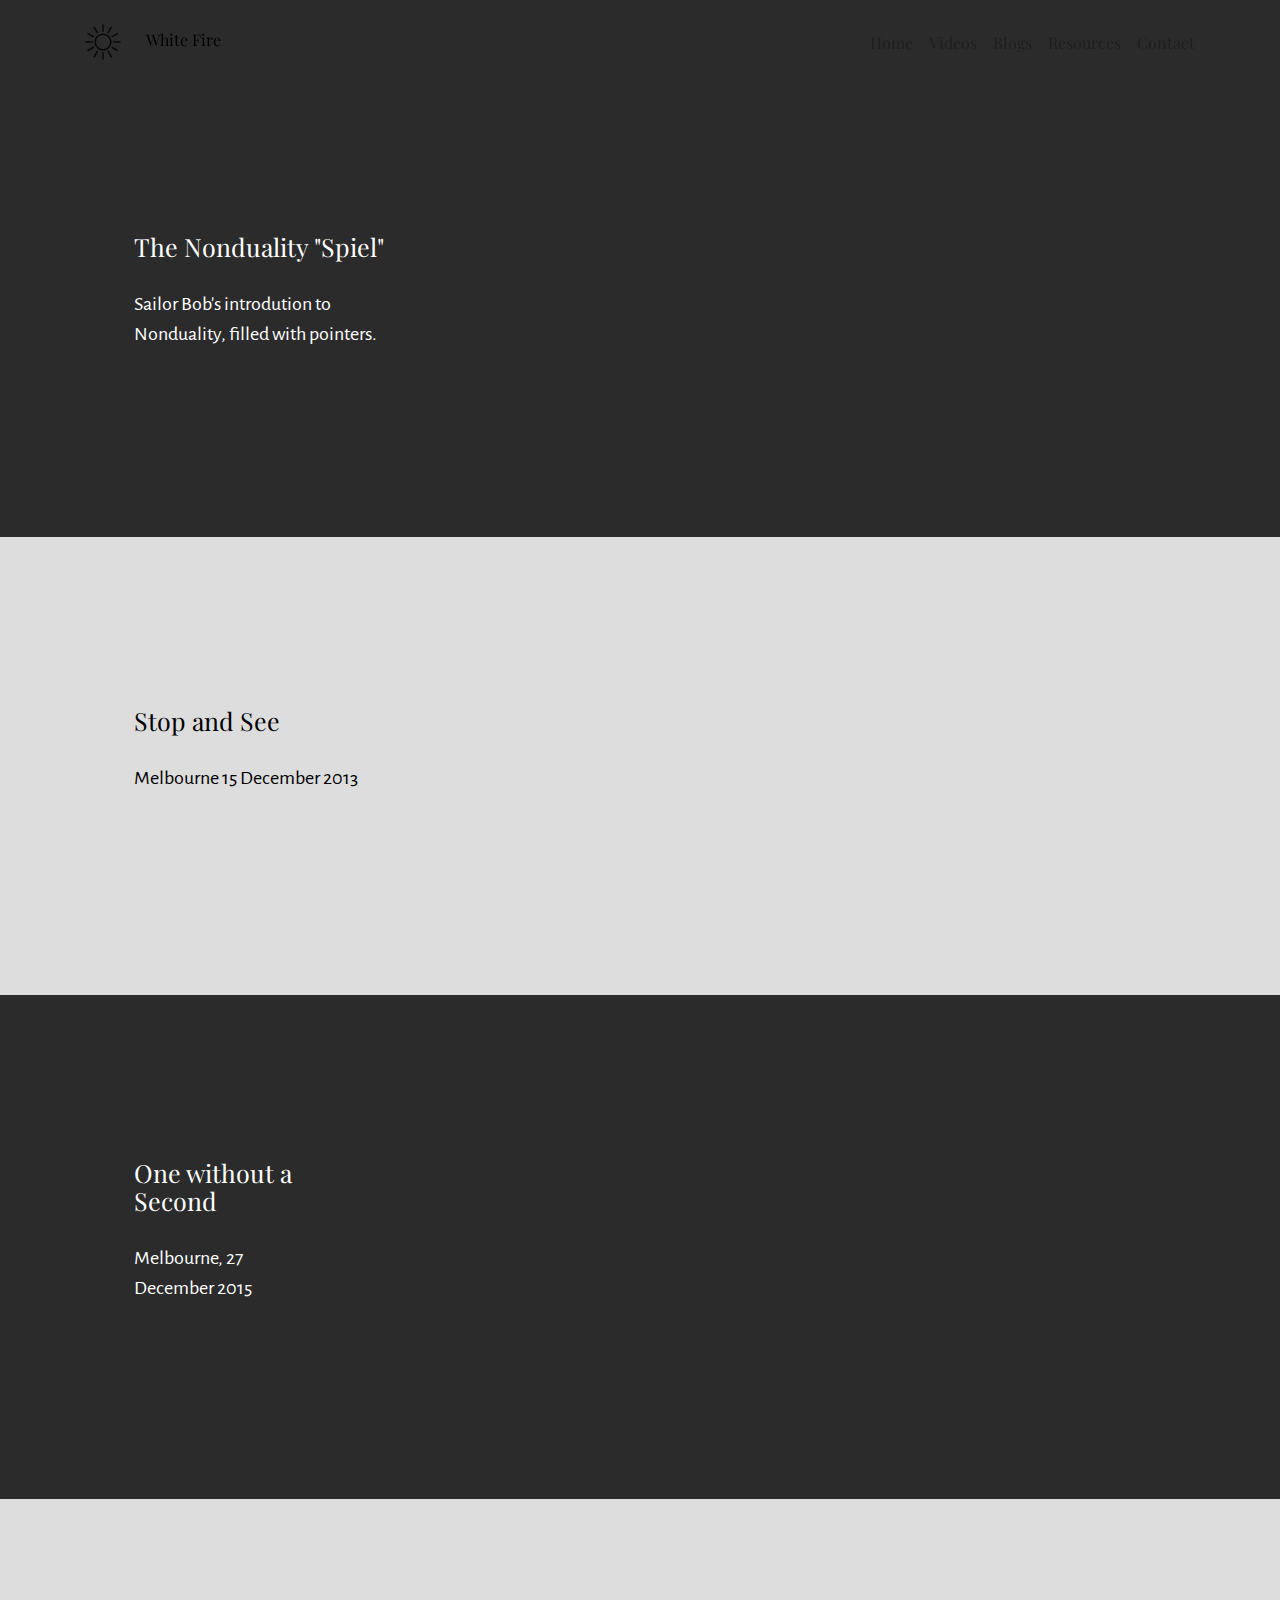
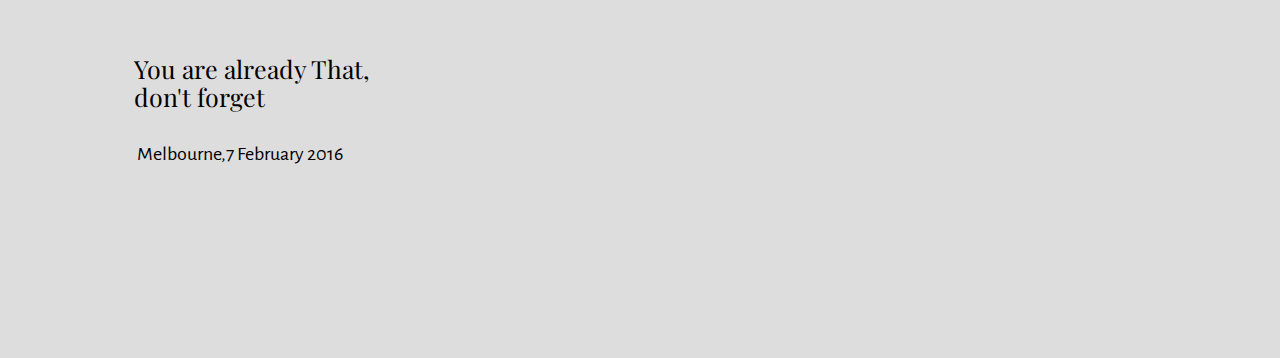
==== page1.html @ 3d40da2f "create github pages" ====
<!DOCTYPE html>
<html >
<head>
  <!-- Site made with Mobirise Website Builder v4.9.5, https://mobirise.com -->
  <meta charset="UTF-8">
  <meta http-equiv="X-UA-Compatible" content="IE=edge">
  <meta name="generator" content="Mobirise v4.9.5, mobirise.com">
  <meta name="viewport" content="width=device-width, initial-scale=1, minimum-scale=1">
  <link rel="shortcut icon" href="assets/images/mbr-favicon.png" type="image/x-icon">
  <meta name="description" content="">
  <title>videos</title>
  <link rel="stylesheet" href="https://fonts.googleapis.com/css?family=Playfair+Display:400,700&subset=latin,cyrillic">
  <link rel="stylesheet" href="https://fonts.googleapis.com/css?family=Alegreya+Sans:400,700&subset=latin,vietnamese,latin-ext">
  <link rel="stylesheet" href="assets/web/assets/mobirise-icons/mobirise-icons.css">
  <link rel="stylesheet" href="assets/tether/tether.min.css">
  <link rel="stylesheet" href="assets/bootstrap/css/bootstrap.min.css">
  <link rel="stylesheet" href="assets/puritym/css/style.css">
  <link rel="stylesheet" href="assets/mobirise/css/mbr-additional.css" type="text/css">
  
  
  
</head>
<body>
  <nav class="navbar navbar-light mbr-navbar navbar-transparent navbar-fixed-top" id="menu-g" data-rv-view="159">
    <div class="container">
        <button class="navbar-toggler pull-right hidden-md-up" type="button" data-toggle="collapse" data-target="#exCollapsingNavbar2">
            <div class="hamburger-icon"></div>
        </button>

        <div class="clearfix"></div>
        <div class="collapse navbar-toggleable-sm" id="exCollapsingNavbar2">
            <span class="navbar-logo"><a href="index.html#header1-0" class="mbri-sun2 mbr-iconfont mbr-iconfont-menu"></a></span>
            <span><a class="navbar-brand text-black" href="index.html">White Fire</a></span>

            

            <ul class="nav navbar-nav pull-xs-right"><li class="nav-item"><a class="nav-link" href="index.html#header1-0">Home</a></li> <li class="nav-item"><a class="nav-link" href="index.html">Videos</a></li> <li class="nav-item"><a class="nav-link" href="index.html">Blogs</a></li> <li class="nav-item"><a class="nav-link" href="index.html">Resources</a></li>  <li class="nav-item"><a class="nav-link" href="page5.html#msg-box3-16">Contact</a></li></ul>
        </div>
    </div>
</nav>

<section class="mbr-section mbr-section-nopadding mbr-after-navbar" id="msg-box5-1c" data-rv-view="153" style="background-color: rgb(43, 43, 43); padding-top: 3rem; padding-bottom: 1.5rem;">
    
    <div class="container">
        <div class="row">
            
            <div class="col-xs-12 col-lg-3 mbr-inner-padding text-xs-center mbr-table-cell-lg">
                <h3 class="mbr-section-title display-4">The Nonduality "Spiel"</h3>
                
                <div class="lead"><p>Sailor Bob's introdution to Nonduality, filled with pointers.</p></div>
                
            </div>
            <div class="col-xs-12 col-lg-9 mbr-table-cell-lg image-size" style="width: 50%;">
                <div class="mbr-figure"><iframe class="mbr-embedded-video" src="https://www.youtube.com/embed/YvRCF0nBWIw?rel=0&amp;amp;showinfo=0&amp;autoplay=0&amp;loop=0" width="1280" height="720" frameborder="0" allowfullscreen></iframe></div>
            </div>
        </div>
    </div>
</section>

<section class="mbr-section mbr-section-nopadding" id="msg-box5-1f" data-rv-view="156" style="background-color: rgb(221, 221, 221); padding-top: 1.5rem; padding-bottom: 1.5rem;">
    
    <div class="container">
        <div class="row">
            
            <div class="col-xs-12 col-lg-3 mbr-inner-padding text-xs-center mbr-table-cell-lg">
                <h3 class="mbr-section-title display-4">Stop and See</h3>
                
                <div class="lead"><p>Melbourne 15 December 2013</p></div>
                
            </div>
            <div class="col-xs-12 col-lg-9 mbr-table-cell-lg image-size" style="width: 50%;">
                <div class="mbr-figure"><iframe class="mbr-embedded-video" src="https://www.youtube.com/embed/fXOvMQO3sTE?rel=0&amp;amp;showinfo=0&amp;autoplay=0&amp;loop=0" width="1280" height="720" frameborder="0" allowfullscreen></iframe></div>
            </div>
        </div>
    </div>
</section>

<section class="mbr-section mbr-section-nopadding" id="msg-box5-12" data-rv-view="161" style="background-color: rgb(43, 43, 43); padding-top: 1.5rem; padding-bottom: 1.5rem;">
    
    <div class="container">
        <div class="row">
            
            <div class="col-xs-12 col-lg-3 mbr-inner-padding text-xs-center mbr-table-cell-lg">
                <h3 class="mbr-section-title display-4">One without a Second</h3>
                
                <div class="lead"><p>Melbourne, 27 December 2015</p></div>
                
            </div>
            <div class="col-xs-12 col-lg-9 mbr-table-cell-lg image-size" style="width: 70%;">
                <div class="mbr-figure"><iframe class="mbr-embedded-video" src="https://www.youtube.com/embed/vSa4HwKeUvI?rel=0&amp;amp;showinfo=0&amp;autoplay=0&amp;loop=0" width="1280" height="720" frameborder="0" allowfullscreen></iframe></div>
            </div>
        </div>
    </div>
</section>

<section class="mbr-section mbr-section-nopadding" id="msg-box5-1g" data-rv-view="164" style="background-color: rgb(221, 221, 221); padding-top: 1.5rem; padding-bottom: 1.5rem;">
    
    <div class="container">
        <div class="row">
            
            <div class="col-xs-12 col-lg-3 mbr-inner-padding text-xs-center mbr-table-cell-lg">
                <h3 class="mbr-section-title display-4">You are already That, don't forget</h3>
                
                <div class="lead"><p>&nbsp;Melbourne,7 February 2016</p></div>
                
            </div>
            <div class="col-xs-12 col-lg-9 mbr-table-cell-lg image-size" style="width: 50%;">
                <div class="mbr-figure"><iframe class="mbr-embedded-video" src="https://www.youtube.com/embed/gxt9Nn8Y5AM?rel=0&amp;amp;showinfo=0&amp;autoplay=0&amp;loop=0" width="1280" height="720" frameborder="0" allowfullscreen></iframe></div>
            </div>
        </div>
    </div>
</section>


  <script src="assets/web/assets/jquery/jquery.min.js"></script>
  <script src="assets/tether/tether.min.js"></script>
  <script src="assets/bootstrap/js/bootstrap.min.js"></script>
  <script src="assets/smooth-scroll/smooth-scroll.js"></script>
  <script src="assets/puritym/js/script.js"></script>
  
  
</body>
</html>
---- assets/web/assets/mobirise-icons/mobirise-icons.css ----
@font-face {
  font-family: 'MobiriseIcons';
  src:  url('mobirise-icons.eot?spat4u');
  src:  url('mobirise-icons.eot?spat4u#iefix') format('embedded-opentype'),
    url('mobirise-icons.ttf?spat4u') format('truetype'),
    url('mobirise-icons.woff?spat4u') format('woff'),
    url('mobirise-icons.svg?spat4u#MobiriseIcons') format('svg');
  font-weight: normal;
  font-style: normal;
}

[class^="mbri-"], [class*=" mbri-"] {
  /* use !important to prevent issues with browser extensions that change fonts */
  font-family: MobiriseIcons !important;
  speak: none;
  font-style: normal;
  font-weight: normal;
  font-variant: normal;
  text-transform: none;
  line-height: 1;

  /* Better Font Rendering =========== */
  -webkit-font-smoothing: antialiased;
  -moz-osx-font-smoothing: grayscale;
}

.mbri-add-submenu:before {
  content: "\e900";
}
.mbri-alert:before {
  content: "\e901";
}
.mbri-align-center:before {
  content: "\e902";
}
.mbri-align-justify:before {
  content: "\e903";
}
.mbri-align-left:before {
  content: "\e904";
}
.mbri-align-right:before {
  content: "\e905";
}
.mbri-android:before {
  content: "\e906";
}
.mbri-apple:before {
  content: "\e907";
}
.mbri-arrow-down:before {
  content: "\e908";
}
.mbri-arrow-next:before {
  content: "\e909";
}
.mbri-arrow-prev:before {
  content: "\e90a";
}
.mbri-arrow-up:before {
  content: "\e90b";
}
.mbri-bold:before {
  content: "\e90c";
}
.mbri-bookmark:before {
  content: "\e90d";
}
.mbri-bootstrap:before {
  content: "\e90e";
}
.mbri-briefcase:before {
  content: "\e90f";
}
.mbri-browse:before {
  content: "\e910";
}
.mbri-bulleted-list:before {
  content: "\e911";
}
.mbri-calendar:before {
  content: "\e912";
}
.mbri-camera:before {
  content: "\e913";
}
.mbri-cart-add:before {
  content: "\e914";
}
.mbri-cart-full:before {
  content: "\e915";
}
.mbri-cash:before {
  content: "\e916";
}
.mbri-change-style:before {
  content: "\e917";
}
.mbri-chat:before {
  content: "\e918";
}
.mbri-clock:before {
  content: "\e919";
}
.mbri-close:before {
  content: "\e91a";
}
.mbri-cloud:before {
  content: "\e91b";
}
.mbri-code:before {
  content: "\e91c";
}
.mbri-contact-form:before {
  content: "\e91d";
}
.mbri-credit-card:before {
  content: "\e91e";
}
.mbri-cursor-click:before {
  content: "\e91f";
}
.mbri-cust-feedback:before {
  content: "\e920";
}
.mbri-database:before {
  content: "\e921";
}
.mbri-delivery:before {
  content: "\e922";
}
.mbri-desktop:before {
  content: "\e923";
}
.mbri-devices:before {
  content: "\e924";
}
.mbri-down:before {
  content: "\e925";
}
.mbri-download:before {
  content: "\e989";
}
.mbri-drag-n-drop:before {
  content: "\e927";
}
.mbri-drag-n-drop2:before {
  content: "\e928";
}
.mbri-edit:before {
  content: "\e929";
}
.mbri-edit2:before {
  content: "\e92a";
}
.mbri-error:before {
  content: "\e92b";
}
.mbri-extension:before {
  content: "\e92c";
}
.mbri-features:before {
  content: "\e92d";
}
.mbri-file:before {
  content: "\e92e";
}
.mbri-flag:before {
  content: "\e92f";
}
.mbri-folder:before {
  content: "\e930";
}
.mbri-gift:before {
  content: "\e931";
}
.mbri-github:before {
  content: "\e932";
}
.mbri-globe:before {
  content: "\e933";
}
.mbri-globe-2:before {
  content: "\e934";
}
.mbri-growing-chart:before {
  content: "\e935";
}
.mbri-hearth:before {
  content: "\e936";
}
.mbri-help:before {
  content: "\e937";
}
.mbri-home:before {
  content: "\e938";
}
.mbri-hot-cup:before {
  content: "\e939";
}
.mbri-idea:before {
  content: "\e93a";
}
.mbri-image-gallery:before {
  content: "\e93b";
}
.mbri-image-slider:before {
  content: "\e93c";
}
.mbri-info:before {
  content: "\e93d";
}
.mbri-italic:before {
  content: "\e93e";
}
.mbri-key:before {
  content: "\e93f";
}
.mbri-laptop:before {
  content: "\e940";
}
.mbri-layers:before {
  content: "\e941";
}
.mbri-left-right:before {
  content: "\e942";
}
.mbri-left:before {
  content: "\e943";
}
.mbri-letter:before {
  content: "\e944";
}
.mbri-like:before {
  content: "\e945";
}
.mbri-link:before {
  content: "\e946";
}
.mbri-lock:before {
  content: "\e947";
}
.mbri-login:before {
  content: "\e948";
}
.mbri-logout:before {
  content: "\e949";
}
.mbri-magic-stick:before {
  content: "\e94a";
}
.mbri-map-pin:before {
  content: "\e94b";
}
.mbri-menu:before {
  content: "\e94c";
}
.mbri-mobile:before {
  content: "\e94d";
}
.mbri-mobile2:before {
  content: "\e94e";
}
.mbri-mobirise:before {
  content: "\e94f";
}
.mbri-more-horizontal:before {
  content: "\e950";
}
.mbri-more-vertical:before {
  content: "\e951";
}
.mbri-music:before {
  content: "\e952";
}
.mbri-new-file:before {
  content: "\e953";
}
.mbri-numbered-list:before {
  content: "\e954";
}
.mbri-opened-folder:before {
  content: "\e955";
}
.mbri-pages:before {
  content: "\e956";
}
.mbri-paper-plane:before {
  content: "\e957";
}
.mbri-paperclip:before {
  content: "\e958";
}
.mbri-photo:before {
  content: "\e959";
}
.mbri-photos:before {
  content: "\e95a";
}
.mbri-pin:before {
  content: "\e95b";
}
.mbri-play:before {
  content: "\e95c";
}
.mbri-plus:before {
  content: "\e95d";
}
.mbri-preview:before {
  content: "\e95e";
}
.mbri-print:before {
  content: "\e95f";
}
.mbri-protect:before {
  content: "\e960";
}
.mbri-question:before {
  content: "\e961";
}
.mbri-quote-left:before {
  content: "\e962";
}
.mbri-quote-right:before {
  content: "\e963";
}
.mbri-refresh:before {
  content: "\e964";
}
.mbri-responsive:before {
  content: "\e965";
}
.mbri-right:before {
  content: "\e966";
}
.mbri-rocket:before {
  content: "\e967";
}
.mbri-sad-face:before {
  content: "\e968";
}
.mbri-sale:before {
  content: "\e969";
}
.mbri-save:before {
  content: "\e96a";
}
.mbri-search:before {
  content: "\e96b";
}
.mbri-setting:before {
  content: "\e96c";
}
.mbri-setting2:before {
  content: "\e96d";
}
.mbri-setting3:before {
  content: "\e96e";
}
.mbri-share:before {
  content: "\e96f";
}
.mbri-shopping-bag:before {
  content: "\e970";
}
.mbri-shopping-basket:before {
  content: "\e971";
}
.mbri-shopping-cart:before {
  content: "\e972";
}
.mbri-sites:before {
  content: "\e973";
}
.mbri-smile-face:before {
  content: "\e974";
}
.mbri-speed:before {
  content: "\e975";
}
.mbri-star:before {
  content: "\e976";
}
.mbri-success:before {
  content: "\e977";
}
.mbri-sun:before {
  content: "\e978";
}
.mbri-sun2:before {
  content: "\e979";
}
.mbri-tablet:before {
  content: "\e97a";
}
.mbri-tablet-vertical:before {
  content: "\e97b";
}
.mbri-target:before {
  content: "\e97c";
}
.mbri-timer:before {
  content: "\e97d";
}
.mbri-to-ftp:before {
  content: "\e97e";
}
.mbri-to-local-drive:before {
  content: "\e97f";
}
.mbri-touch-swipe:before {
  content: "\e980";
}
.mbri-touch:before {
  content: "\e981";
}
.mbri-trash:before {
  content: "\e982";
}
.mbri-underline:before {
  content: "\e983";
}
.mbri-unlink:before {
  content: "\e984";
}
.mbri-unlock:before {
  content: "\e985";
}
.mbri-up-down:before {
  content: "\e986";
}
.mbri-up:before {
  content: "\e987";
}
.mbri-update:before {
  content: "\e988";
}
.mbri-upload:before {
 content: "\e926"; 
}
.mbri-user:before {
  content: "\e98a";
}
.mbri-user2:before {
  content: "\e98b";
}
.mbri-users:before {
  content: "\e98c";
}
.mbri-video:before {
  content: "\e98d";
}
.mbri-video-play:before {
  content: "\e98e";
}
.mbri-watch:before {
  content: "\e98f";
}
.mbri-website-theme:before {
  content: "\e990";
}
.mbri-wifi:before {
  content: "\e991";
}
.mbri-windows:before {
  content: "\e992";
}
.mbri-zoom-out:before {
  content: "\e993";
}
.mbri-redo:before {
  content: "\e994";
}
.mbri-undo:before {
  content: "\e995";
}
---- assets/puritym/css/style.css ----
.engine {
	position: absolute;
	text-indent: -2400px;
	text-align: center;
	padding: 0;
	top: 0;
	left: -2400px;
}/**
 * BOOTSTRAP CUSTOM
 */
.container {
  position: relative; }

.btn {
  margin-bottom: 0.5rem; }
  .btn + .btn {
    margin-left: 1rem; }

.btn-white {
  background: #fff;
  color: inherit; }

.btn-black {
  background: #000;
  color: #fff; }

.btn-social,
.btn-social:hover,
.btn-social:active,
.btn-social:focus {
  color: #fff; }

.display-1 {
  font-size: 4.3rem;
  margin-top: 3.9rem;
  margin-bottom: 2.8rem; }

.display-2 {
  font-size: 3.5rem;
  margin-top: 3.5rem;
  margin-bottom: 2.5rem; }

.display-3 {
  font-size: 2.8rem;
  margin-top: 3.2rem;
  margin-bottom: 2rem; }

.display-4 {
  font-size: 2.3rem;
  margin-top: 2.3rem;
  margin-bottom: 1.8rem; }

p.lead,
.lead p {
  margin-bottom: 2rem; }

.card .card-img-top {
  width: 100%; }

.card-block {
  background-color: #fff; }

@media (min-width: 768px) {
  .col-md-4:nth-of-type(3n+1) {
    clear: left; } }
@media (min-width: 544px) and (max-width: 767px) {
  .col-md-4:nth-of-type(odd) {
    clear: left; } }
.row.no-gutter {
  margin-left: 0;
  margin-right: 0; }

.row.no-gutter > [class*=col-]:not(:first-child),
.row.no-gutter > [class*=col-]:not(:last-child) {
  padding-right: 0;
  padding-left: 0; }

blockquote {
  padding: .5rem 1rem;
  margin: 0 0 1rem;
  margin-bottom: 1rem;
  font-size: 1.25rem;
  border-left: .25rem solid #f1c050; }

/**
 * TYPOGRAPHY
 */
body {
  font-family: "Alegreya Sans", sans-serif; }

h1, h2, h3, h4, h5, h6,
.h1, .h2, .h3, .h4, .h5, .h6,
.display-1, .display-2, .display-3, .display-4 {
  font-family: "Playfair Display", sans-serif; }

/**
 * MAPS
 */
@-webkit-keyframes mapCircleLoading {
  from {
    -webkit-transform: rotate(0deg); }
  to {
    -webkit-transform: rotate(359deg); } }
@keyframes mapCircleLoading {
  from {
    transform: rotate(0deg); }
  to {
    transform: rotate(359deg); } }
.mbr-map {
  position: relative; }
  .mbr-map iframe {
    height: 100%;
    width: 100%; }
  .mbr-map [data-state-details] {
    color: #6b6763;
    font-family: "Alegreya Sans", sans-serif;
    font-size: 1.25rem;
    height: 1.5em;
    margin-top: -0.75em;
    padding-left: 20px;
    padding-right: 20px;
    position: absolute;
    text-align: center;
    top: 50%;
    width: 100%; }
  .mbr-map[data-state] {
    background: #e9e5dc; }
  .mbr-map[data-state="loading"] [data-state-details] {
    display: none; }
  .mbr-map[data-state="loading"]::after {
    content: "";
    -webkit-animation: mapCircleLoading .6s infinite linear;
    animation: mapCircleLoading .6s infinite linear;
    border-radius: 50%;
    border: 6px rgba(255, 255, 255, 0.35) solid;
    border-top-color: #fff;
    height: 40px;
    left: 50%;
    margin-left: -20px;
    margin-top: -20px;
    position: absolute;
    top: 50%;
    width: 40px; }

/**
 * SECTIONS
 */
.mbr-section {
  position: relative;
  padding-top: 9rem;
  padding-bottom: 9rem;
  background-position: 50% 50%;
  background-repeat: no-repeat;
  background-size: cover; }

.mbr-section-full {
  display: table;
  width: 100%;
  height: 100vh;
  padding-top: 0;
  padding-bottom: 0; }

.mbr-section-small {
  padding-top: 4.5rem;
  padding-bottom: 4.5rem; }

.mbr-section-nopadding {
  padding-top: 0;
  padding-bottom: 0; }

.mbr-section-title {
  margin-top: 0; }

.mbr-table {
  display: table; }

.mbr-table-cell {
  position: relative;
  display: table-cell;
  vertical-align: middle;
  padding-top: 9rem;
  padding-bottom: 9rem; }

.mbr-inner-padding {
  padding: 4rem; }

/* footer */
.mbr-footer {
  color: #fff; }
  .mbr-footer .mbr-map,
  .mbr-footer .mbr-google-map {
    height: 300px; }
  .mbr-footer .form-control {
    color: #fff;
    background-color: #26272c;
    border-color: #1b1c20; }
  .mbr-footer ul {
    list-style-type: none;
    padding: 0; }
    .mbr-footer ul li {
      position: relative;
      padding-left: 1.2rem; }
      .mbr-footer ul li:before {
        content: '';
        position: absolute;
        margin-left: -1.2rem;
        width: 10px;
        height: 1px;
        top: 50%;
        background-color: #fff; }

footer.mbr-footer {
  padding-top: 3rem;
  padding-bottom: 2rem; }

/**
 * NAVBAR
 */
.mbr-navbar {
  position: absolute;
  top: 0;
  right: 0;
  left: 0;
  padding: 1.5rem 1rem;
  background-color: #fff;
  z-index: 1030; }
  .mbr-navbar.navbar-fixed-top {
    position: fixed; }
  .mbr-navbar.navbar-transparent {
    background-color: transparent; }
  .mbr-navbar .navbar-logo {
    margin-right: 1.5rem;
    float: left; }
  .mbr-navbar .navbar-logo,
  .mbr-navbar .navbar-logo img {
    height: 37px; }
  .mbr-navbar .navbar-brand {
    margin-right: 1.5rem; }
  .mbr-navbar .navbar-divider,
  .mbr-navbar .navbar-nav .nav-item + .nav-item,
  .mbr-navbar .navbar-nav .nav-link + .nav-link {
    margin-left: 1rem; }
  .mbr-navbar .navbar-nav + .navbar-nav {
    margin-right: 20px; }

.mbr-navbar .hamburger-icon, .navbar-dropdown .hamburger-icon {
  content: "";
  width: 16px;
  -webkit-box-shadow: 0 -6px 0 1px,0 0 0 1px,0 6px 0 1px;
  -moz-box-shadow: 0 -6px 0 1px,0 0 0 1px,0 6px 0 1px;
  box-shadow: 0 -6px 0 1px,0 0 0 1px,0 6px 0 1px; }

/**
 * HELPERS
 */
/* Colors */
.text-white {
  color: #fff !important; }

.text-black {
  color: #000 !important; }

/**
 * Mobirise Classes
 */
.mbr-after-navbar:before {
  content: "";
  display: block;
  height: 54px; }

.mbr-section__container--first {
  padding-bottom: 1rem; }

.mbr-section__container--middle {
  padding-top: 1rem;
  padding-bottom: 1rem; }

.mbr-section__container--last {
  padding-top: 1rem; }

.mbr-overlay,
.mbr-background-video,
.mbr-background-video-preview {
  position: absolute;
  bottom: 0;
  left: 0;
  right: 0;
  top: 0; }

.mbr-overlay {
  background-color: #fff;
  opacity: 0.5;
  z-index: 1; }
  .mbr-overlay ~ * {
    z-index: 2; }

.mbr-background-video-preview {
  z-index: 0 !important; }

.mbr-figure {
  display: block;
  overflow: hidden;
  position: relative;
  width: 100%;
  margin: 0; }
  .mbr-figure img, .mbr-figure iframe {
    display: block;
    width: 100%; }
  .mbr-figure .mbr-figure-caption {
    width: 100%;
    padding: 1.5rem 0;
    background-color: #FFF8E0; }
  .mbr-figure .mbr-figure-caption-over {
    position: absolute;
    bottom: 0;
    background-color: rgba(255, 255, 255, 0.5); }

.mbr-map,
.mbr-google-map {
  height: 400px; }

.mbr-arrow {
  position: absolute;
  text-align: center;
  font-size: 35px;
  bottom: 71px;
  left: 50%;
  text-decoration: none !important;
  width: 30px;
  margin-left: -15px;
  line-height: 1px;
  padding: 0 20px;
  -webkit-animation: floating-arrow 1.6s infinite ease-in-out 0s;
  -o-animation: floating-arrow 1.6s infinite ease-in-out 0s;
  animation: floating-arrow 1.6s infinite ease-in-out 0s; }
  .mbr-arrow, .mbr-arrow:hover, .mbr-arrow:focus {
    color: inherit; }

@-webkit-keyframes floating-arrow {
  from {
    -webkit-transform: translateY(0);
    transform: translateY(0); }
  65% {
    -webkit-transform: translateY(11px);
    transform: translateY(11px); }
  to {
    -webkit-transform: translateY(0);
    transform: translateY(0); } }
@-o-keyframes floating-arrow {
  from {
    -webkit-transform: translateY(0);
    transform: translateY(0); }
  65% {
    -webkit-transform: translateY(11px);
    transform: translateY(11px); }
  to {
    -webkit-transform: translateY(0);
    transform: translateY(0); } }
@keyframes floating-arrow {
  from {
    -webkit-transform: translateY(0);
    transform: translateY(0); }
  65% {
    -webkit-transform: translateY(11px);
    transform: translateY(11px); }
  to {
    -webkit-transform: translateY(0);
    transform: translateY(0); } }
@media (max-width: 767px) {
  .mbr-arrow {
    bottom: 41px; } }
@media (max-width: 320px) {
  .mbr-arrow {
    bottom: 21px;
    text-align: center; } }
@media all and (device-width: 320px) and (device-height: 568px) and (orientation: portrait) {
  .mbr-arrow {
    bottom: 31px; } }
/*-------

   Slider

-------*/
.mbr-slider .carousel-inner > .active,
.mbr-slider .carousel-inner > .next,
.mbr-slider .carousel-inner > .prev {
  display: table; }

.mbr-slider .carousel-control {
  background-image: none;
  width: 54px;
  height: 54px;
  top: 50%;
  margin-top: -27px;
  line-height: 54px;
  border-radius: 27px;
  color: inherit;
  background: #fff;
  border: 1px solid #000;
  opacity: 1;
  text-shadow: none;
  z-index: 5;
  -webkit-transition: all 0.2s ease-in-out 0s;
  -o-transition: all 0.2s ease-in-out 0s;
  transition: all 0.2s ease-in-out 0s; }

.mbr-slider .carousel-control .icon-next,
.mbr-slider .carousel-control .icon-prev {
  margin-top: -18px;
  font-size: 30px; }

.mbr-slider .carousel-control.left {
  margin-left: 2rem; }

.mbr-slider .carousel-control.right {
  margin-right: 2rem; }

.mbr-slider .carousel-control:hover {
  background: #000;
  color: #fff; }

.mbr-slider .carousel-indicators {
  bottom: 0; }

.mbr-slider .carousel-indicators li,
.mbr-slider .carousel-indicators .active {
  width: 15px;
  height: 15px;
  margin: 3px;
  border: 1px solid #000; }

.mbr-slider .carousel-indicators .active {
  background-color: #000; }

.mbr-slider .mbr-overlay {
  z-index: 0; }

@media (max-width: 767px) {
  .mbr-slider .carousel-control {
    top: auto;
    bottom: 20px; }

  .mbr-slider > .container .carousel-control {
    margin-bottom: 0px; } }
/* boxed slider */
.mbr-slider > .boxed-slider {
  position: relative;
  padding: 93px 0; }

.mbr-slider > .boxed-slider > div {
  position: relative; }

.mbr-slider > .container img {
  width: 100%; }

.mbr-slider > .container img + .row {
  position: absolute;
  top: 50%;
  left: 0;
  right: 0;
  -webkit-transform: translateY(-50%);
  -moz-transform: translateY(-50%);
  transform: translateY(-50%); }

.mbr-slider .mbr-section {
  padding: 0;
  background-attachment: scroll; }

.mbr-slider .mbr-table-cell {
  padding: 0; }

.mbr-slider > .container .carousel-indicators {
  margin-bottom: 3px; }

/* article slider */
.mbr-slider > .article-slider .mbr-section,
.mbr-slider > .article-slider .mbr-section .mbr-table-cell {
  padding-top: 0;
  padding-bottom: 0; }

/*-------

   Gallery

-------*/
.mbr-gallery .mbr-gallery-item {
  position: relative;
  display: inline-block;
  width: 25%; }
  @media (max-width: 768px) {
    .mbr-gallery .mbr-gallery-item {
      width: 50%; } }
  @media (max-width: 400px) {
    .mbr-gallery .mbr-gallery-item {
      width: 100%; } }

.mbr-gallery .mbr-gallery-item > a {
  position: relative;
  display: block;
  background: #fff;
  outline: none; }

.mbr-gallery .mbr-gallery-item img {
  width: 100%;
  opacity: 1;
  -webkit-transition: .2s opacity ease-in-out;
  transition: .2s opacity ease-in-out; }

.mbr-gallery .mbr-gallery-item > a:hover img {
  opacity: 0.9; }

.mbr-gallery .mbr-gallery-item .icon {
  position: absolute;
  font-size: 30px;
  top: 50%;
  left: 50%;
  color: #000;
  opacity: 0;
  -webkit-transform: translateX(-50%) translateY(-50%);
  transform: translateX(-50%) translateY(-50%);
  -webkit-transition: .2s opacity ease-in-out;
  transition: .2s opacity ease-in-out; }

.mbr-gallery .mbr-gallery-item > a:hover .icon {
  opacity: 1; }

/* remove spacing */
.mbr-gallery .mbr-gallery-row.no-gutter {
  margin: 0; }

.mbr-gallery .mbr-gallery-row.no-gutter .mbr-gallery-item {
  padding: 0; }

/* container */
.mbr-gallery .container.mbr-gallery-layout-default {
  padding: 93px 0; }

/* fix horizontal scrollbar */
.mbr-gallery .mbr-gallery-layout-default,
.mbr-gallery .mbr-gallery-layout-article {
  overflow: hidden; }

/* lightbox */
.mbr-gallery .modal {
  position: fixed;
  overflow: hidden;
  padding-right: 0 !important; }

.mbr-gallery .modal-body {
  padding: 0; }

.mbr-gallery .modal-body img {
  width: 100%; }

.mbr-gallery .modal .close {
  position: absolute;
  background-image: none;
  font-size: 20px;
  width: 54px;
  height: 54px;
  border-radius: 27px;
  color: #000;
  top: 2rem;
  right: 2rem;
  line-height: 54px;
  opacity: 1;
  border: 1px solid #000;
  text-align: center;
  text-shadow: none;
  z-index: 5;
  -webkit-transition: all 0.2s ease-in-out 0s;
  -o-transition: all 0.2s ease-in-out 0s;
  transition: all 0.2s ease-in-out 0s; }

.mbr-gallery .modal .close:hover {
  background: #000;
  color: #fff; }

/* modal back color opacity */
.modal-backdrop.in {
  opacity: 0.8;
  filter: alpha(opacity=80); }

@media (max-width: 768px) {
  .mbr-gallery .modal-dialog {
    margin: 10px auto; }

  .mbr-gallery .carousel-indicators,
  .mbr-gallery .carousel-control,
  .mbr-gallery .modal .close {
    position: fixed; } }
/* fix fade in effect */
.mbr-gallery .modal.fade .modal-dialog {
  margin-top: -100px;
  -webkit-transition: margin-top 0.3s ease-out;
  -moz-transition: margin-top 0.3s ease-out;
  -o-transition: margin-top 0.3s ease-out;
  transition: margin-top 0.3s ease-out; }

.mbr-gallery .modal.in .modal-dialog,
.mbr-gallery .modal.fade .modal-dialog {
  -webkit-transform: none;
  -ms-transform: none;
  -o-transform: none;
  transform: none; }

.mbr-gallery .modal.in .modal-dialog {
  margin-top: 30px; }

/* iconfont default styling */
/* for buttons */
.mbr-iconfont.mbr-iconfont-btn,
.mbr-buttons__btn .mbr-iconfont {
  padding-right: 0.3em;
  font-size: 1.5em;
  line-height: 0.5em;
  vertical-align: text-bottom;
  position: relative;
  top: -0.1em;
  text-decoration: none; }

/* menu links */
.mbr-iconfont.mbr-iconfont-btn-parent,
.mbr-buttons__link .mbr-iconfont {
  padding-right: 0.3em;
  font-size: 1.3em;
  top: -0.2em;
  position: relative;
  vertical-align: middle; }

/* msg-box4 */
.mbr-iconfont.mbr-iconfont-msg-box4,
.mbr-iconfont.mbr-iconfont-msg-box5 {
  font-size: 357px;
  text-decoration: none;
  color: #000; }

/*menu logo */
.mbr-iconfont.mbr-iconfont-menu,
.mbr-iconfont.mbr-iconfont-ext__menu {
  font-size: 37px;
  text-decoration: none;
  color: rgba(0, 0, 0, 0.8); }

/* contacts1 */
.mbr-iconfont.mbr-iconfont-contacts1 {
  font-size: 119px;
  text-decoration: none;
  color: #9C9C9C; }

.mbr-iconfont.mbr-iconfont-features1 {
  font-size: 140px;
  text-decoration: none;
  text-align: center;
  display: block;
  margin-top: 0.2em; }

.mbr-table-cell-lg {
  position: relative;
  display: table-cell;
  vertical-align: middle;
  padding-top: 0;
  padding-bottom: 0;
  float: none; }

@media (max-width: 991px) {
  .mbr-table-cell-lg {
    display: block; } }
/*image-resize*/
.image-size .mbr-figure {
  text-align: center; }

@media (max-width: 991px) {
  .image-size {
    width: 100% !important; }
    .image-size .mbr-iconfont {
      font-size: 260px !important; } }

/*# sourceMappingURL=style.css.map */
---- assets/mobirise/css/mbr-additional.css ----
@import url(https://fonts.googleapis.com/css?family=Roboto:400,300,700);
@import url(https://fonts.googleapis.com/css?family=Alegreya+Sans:400,700&subset=latin,vietnamese,latin-ext);
@import url(https://fonts.googleapis.com/css?family=Playfair+Display:400,700&subset=latin,cyrillic);
@import url(https://fonts.googleapis.com/css?family=Ubuntu:400,300,700);
@import url(https://fonts.googleapis.com/css?family=Open+Sans:400,300,700);





#header1-0 P {
  font-family: 'Roboto', sans-serif;
  font-size: 18px;
  color: #2b2b2b;
}
#header1-0 .btn {
  font-family: 'Alegreya Sans', sans-serif;
  font-size: 20px;
}
#header1-0 H1 {
  font-size: 48px;
  font-family: 'Playfair Display', sans-serif;
  color: #2b2b2b;
}
#menu-2 .navbar-toggler {
  color: #000000;
}
#menu-2 .nav-link {
  font-family: 'Playfair Display', sans-serif;
  font-size: 16px;
}
#menu-2 .navbar-brand {
  font-family: 'Playfair Display', sans-serif;
  font-size: 16px;
}
#social-buttons1-8 .mbr-section-title {
  font-size: 16px;
}



#msg-box5-1c .mbr-section-title {
  color: #ffffff;
  font-size: 25px;
  text-align: left;
}
#msg-box5-1c .lead P {
  color: #ffffff;
  font-size: 20px;
  text-align: left;
}
#msg-box5-1f .mbr-section-title {
  font-size: 25px;
  text-align: left;
}
#msg-box5-1f .lead P {
  text-align: left;
}
#menu-g .navbar-toggler {
  color: #2b2b2b;
}
#menu-g .nav-link {
  font-family: 'Playfair Display', sans-serif;
  font-size: 16px;
}
#menu-g .navbar-brand {
  font-family: 'Playfair Display', sans-serif;
  font-size: 16px;
}
#msg-box5-12 .mbr-section-title {
  font-size: 25px;
  color: #ffffff;
  text-align: left;
}
#msg-box5-12 .lead P {
  font-family: 'Alegreya Sans', sans-serif;
  color: #ffffff;
  text-align: left;
}
#msg-box5-1g .mbr-section-title {
  font-size: 25px;
  text-align: left;
}
#msg-box5-1g .lead P {
  text-align: left;
}


#menu-h .navbar-toggler {
  color: #2b2b2b;
}
#menu-h .nav-link {
  font-family: 'Playfair Display', sans-serif;
  font-size: 16px;
}
#menu-h .navbar-brand {
  font-family: 'Playfair Display', sans-serif;
  font-size: 16px;
}


#menu-o .navbar-toggler {
  color: #2b2b2b;
}
#menu-o .nav-link {
  font-family: 'Playfair Display', sans-serif;
  font-size: 16px;
}
#menu-o .navbar-brand {
  font-family: 'Playfair Display', sans-serif;
  font-size: 16px;
}
#header2-v H1 {
  font-size: 36px;
}


#menu-p .navbar-toggler {
  color: #2b2b2b;
}
#menu-p .nav-link {
  font-family: 'Playfair Display', sans-serif;
  font-size: 16px;
}
#menu-p .navbar-brand {
  font-family: 'Playfair Display', sans-serif;
  font-size: 16px;
}
#header2-z H1 {
  font-size: 36px;
}
#header2-1a H1 {
  font-size: 36px;
}
#header2-1b H1 {
  font-size: 36px;
}
#header2-1l H1 {
  font-size: 36px;
}
#header2-1m H1 {
  font-size: 36px;
}
#header2-1n H1 {
  font-size: 36px;
}
#header2-1o H1 {
  font-size: 36px;
}


#menu-q .navbar-toggler {
  color: #000000;
}
#menu-q .nav-link {
  font-family: 'Playfair Display', sans-serif;
  font-size: 16px;
}
#menu-q .navbar-brand {
  font-family: 'Playfair Display', sans-serif;
  font-size: 16px;
}
#form1-17 .mbr-section-title {
  font-size: 25px;
}
#form1-17 .btn {
  font-size: 20px;
}


#menu-11 .navbar-toggler {
  color: #2b2b2b;
}
#menu-11 .nav-link {
  font-family: 'Playfair Display', sans-serif;
  font-size: 16px;
}
#menu-11 .navbar-brand {
  font-family: 'Playfair Display', sans-serif;
  font-size: 16px;
}


#menu-13 .navbar-toggler {
  color: #2b2b2b;
}
#menu-13 .nav-link {
  font-family: 'Playfair Display', sans-serif;
  font-size: 16px;
}
#menu-13 .navbar-brand {
  font-family: 'Playfair Display', sans-serif;
  font-size: 16px;
}






















#header1-0 P {
  font-family: 'Ubuntu', sans-serif;
  font-size: 16px;
}
#header1-0 .btn {
  font-family: 'Alegreya Sans', sans-serif;
  font-size: 20px;
}
#header1-0 H1 {
  font-size: 48px;
  font-family: 'Playfair Display', sans-serif;
}
#header4-a P {
  font-family: 'Ubuntu', sans-serif;
  text-align: right;
  font-size: 16px;
}
#header4-a H1 {
  text-align: right;
  font-size: 25px;
  font-family: 'Playfair Display', sans-serif;
}
#header4-a .btn {
  font-family: 'Alegreya Sans', sans-serif;
  font-size: 20px;
}
#msg-box5-5 .mbr-section-title {
  font-size: 25px;
  color: #ffffff;
  text-align: center;
}
#msg-box5-5 .lead P {
  font-family: 'Ubuntu', sans-serif;
  color: #ffffff;
  font-size: 16px;
}
#msg-box5-5 .btn {
  font-family: 'Alegreya Sans', sans-serif;
  font-size: 20px;
}
#menu-2 .navbar-toggler {
  color: #2b2b2b;
}
#menu-2 .nav-link {
  font-family: 'Playfair Display', sans-serif;
  font-size: 16px;
}
#menu-2 .navbar-brand {
  font-family: 'Playfair Display', sans-serif;
  font-size: 16px;
}
#slider-4 H2 {
  font-size: 25px;
  color: #000000;
  text-align: left;
}
#slider-4 P {
  font-family: 'Ubuntu', sans-serif;
  color: #000000;
  text-align: left;
  font-size: 16px;
}
#slider-4 .btn {
  font-family: 'Alegreya Sans', sans-serif;
  font-size: 20px;
}
#features1-1k H4 {
  font-size: 25px;
}
#testimonials1-d .mbr-section-title {
  font-size: 25px;
  color: #000000;
}
#testimonials1-d .card-footer > div DIV {
  font-family: 'Playfair Display', sans-serif;
  color: #000000;
  font-size: 14px;
}
#testimonials1-d .card-block I {
  font-family: 'Ubuntu', sans-serif;
  font-size: 16px;
}
#testimonials1-d .card-block {
  font-family: 'Open Sans', sans-serif;
  text-align: right;
}
#testimonials1-d .card-footer > div {
  color: #000000;
  font-family: 'Playfair Display', sans-serif;
  font-size: 14px;
}
#testimonials1-d .card-block DIV {
  text-align: right;
}
#testimonials1-d .mbr-section-title B {
  font-size: 25px;
}
#msg-box4-r .mbr-section-title {
  font-size: 25px;
  font-family: 'Playfair Display', sans-serif;
  text-align: left;
}
#msg-box4-r .lead P {
  font-family: 'Ubuntu', sans-serif;
  font-size: 15px;
  text-align: left;
  color: #000000;
}
#msg-box4-r .btn {
  font-family: 'Alegreya Sans', sans-serif;
  font-size: 20px;
}
#msg-box5-19 .lead P {
  font-family: 'Ubuntu', sans-serif;
  font-size: 16px;
  text-align: left;
}
#msg-box5-19 .mbr-section-title {
  font-size: 25px;
}
#msg-box5-19 .btn {
  font-family: 'Alegreya Sans', sans-serif;
  font-size: 20px;
}
#form1-9 .btn {
  font-family: 'Alegreya Sans', sans-serif;
  font-size: 20px;
}
#form1-9 .mbr-section-title {
  font-size: 25px;
}
#social-buttons1-8 .mbr-section-title {
  font-size: 16px;
}
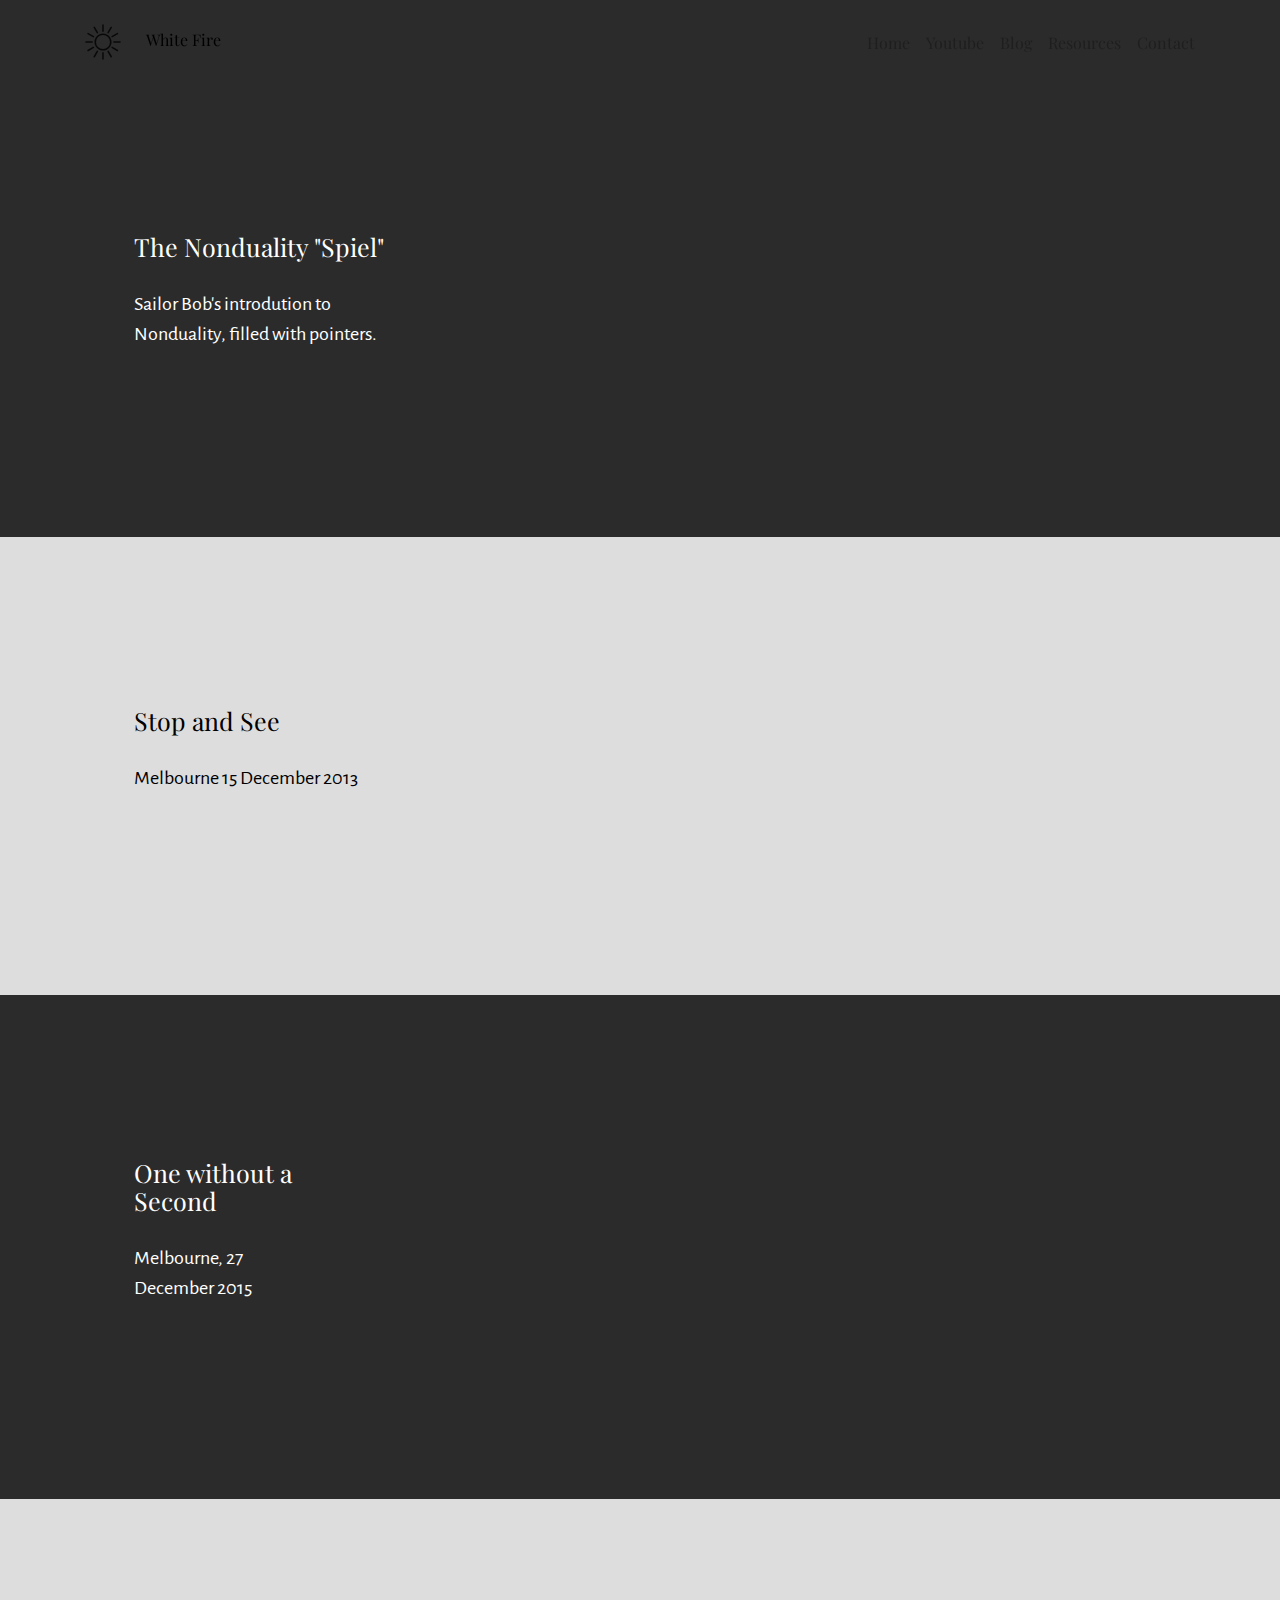
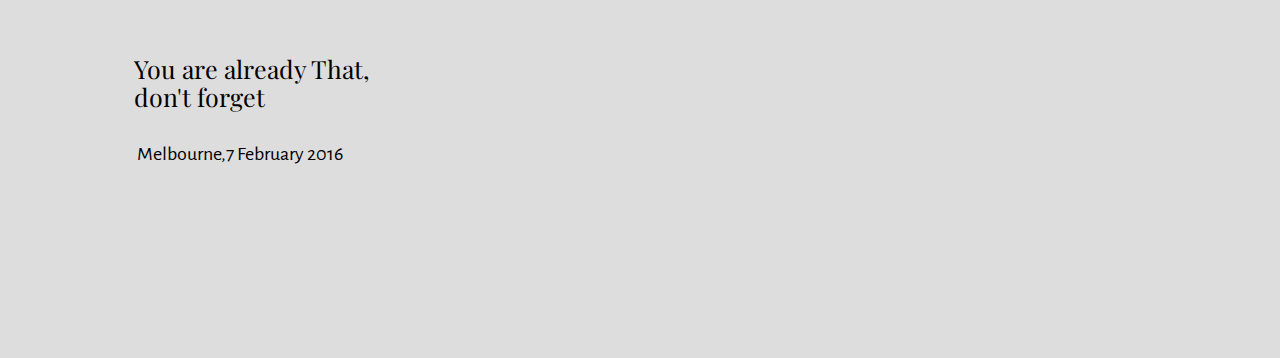
==== commit 18224cf9: "create github pages" ====
--- a/page1.html
+++ b/page1.html
@@ -34,7 +34,7 @@
 
             
 
-            <ul class="nav navbar-nav pull-xs-right"><li class="nav-item"><a class="nav-link" href="index.html#header1-0">Home</a></li> <li class="nav-item"><a class="nav-link" href="index.html">Videos</a></li> <li class="nav-item"><a class="nav-link" href="index.html">Blogs</a></li> <li class="nav-item"><a class="nav-link" href="index.html">Resources</a></li>  <li class="nav-item"><a class="nav-link" href="page5.html#msg-box3-16">Contact</a></li></ul>
+            <ul class="nav navbar-nav pull-xs-right"><li class="nav-item"><a class="nav-link" href="index.html#header1-0">Home</a></li> <li class="nav-item"><a class="nav-link" href="index.html">Youtube</a></li> <li class="nav-item"><a class="nav-link" href="index.html">Blog</a></li> <li class="nav-item"><a class="nav-link" href="index.html">Resources</a></li>  <li class="nav-item"><a class="nav-link" href="page5.html#msg-box3-16">Contact</a></li></ul>
         </div>
     </div>
 </nav>
--- a/assets/mobirise/css/mbr-additional.css
+++ b/assets/mobirise/css/mbr-additional.css
@@ -35,6 +35,7 @@
 }
 #social-buttons1-8 .mbr-section-title {
   font-size: 16px;
+  color: #ffffff;
 }
 
 
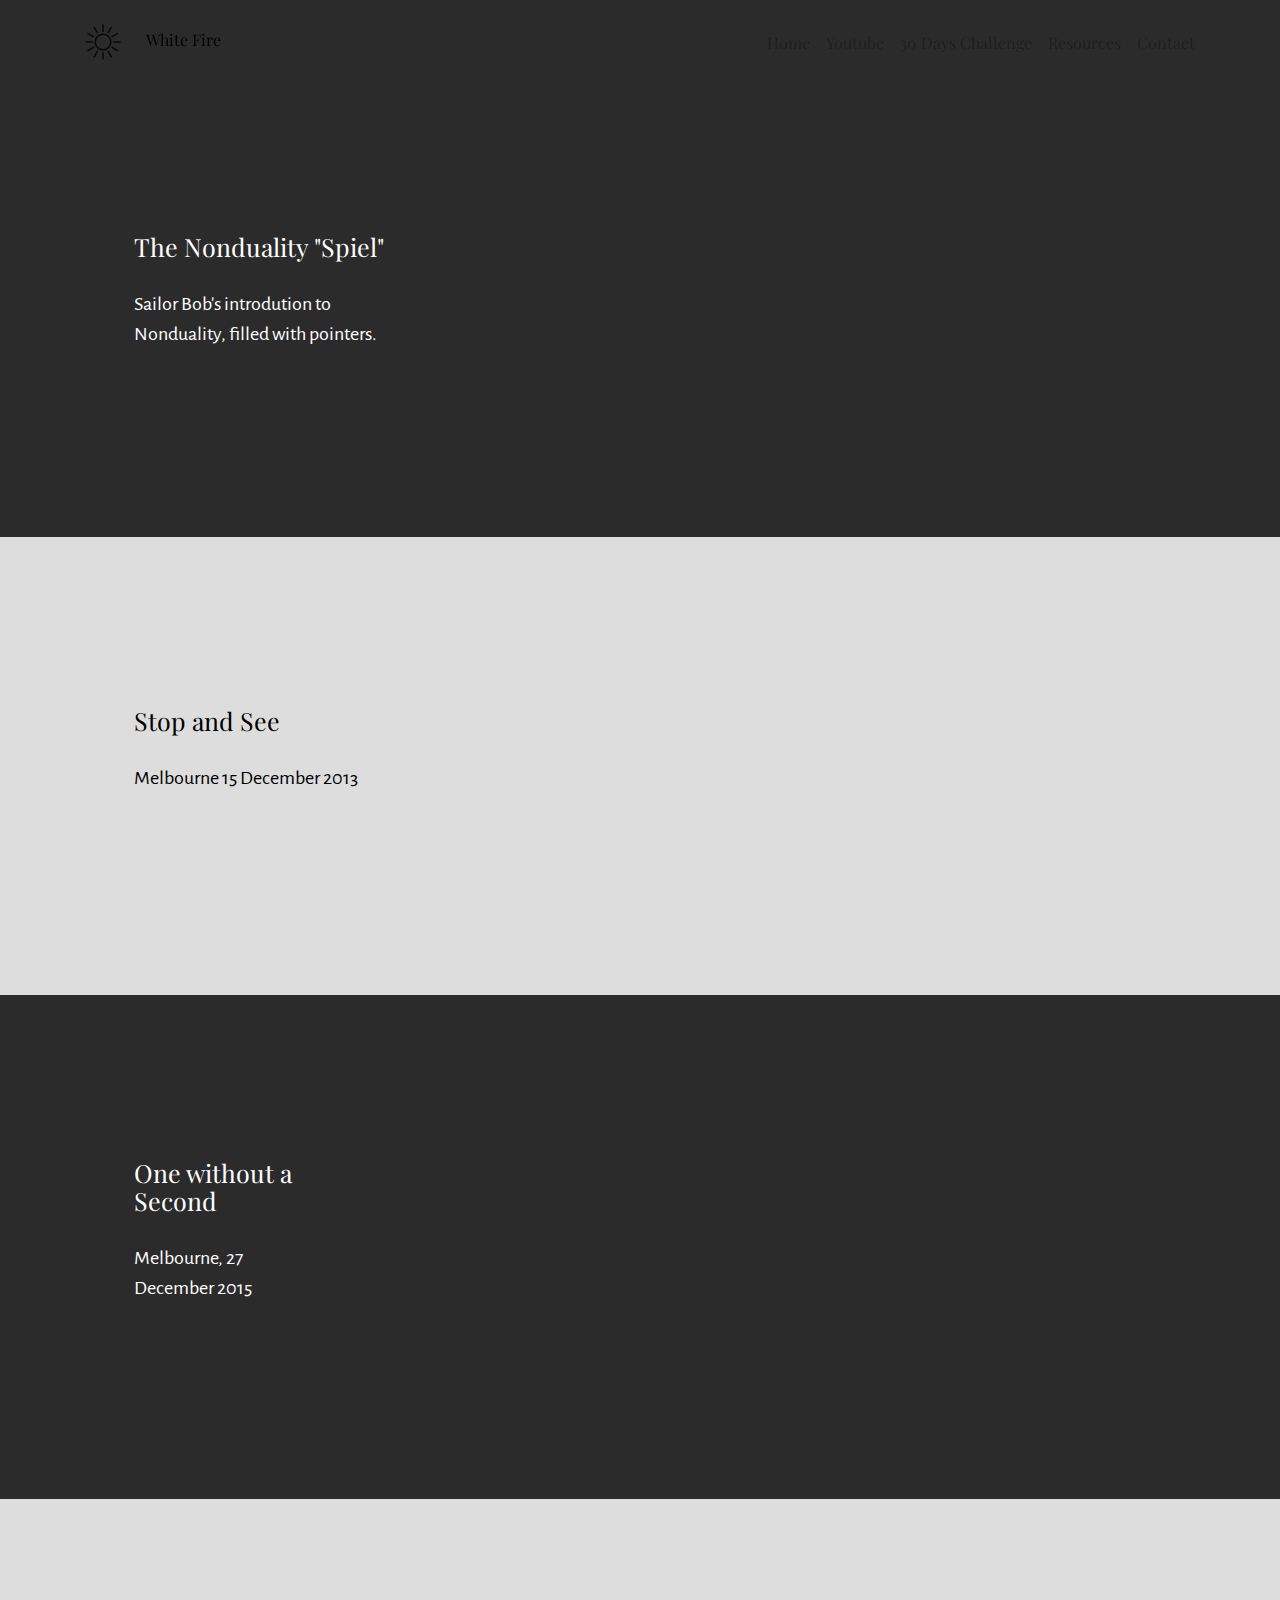
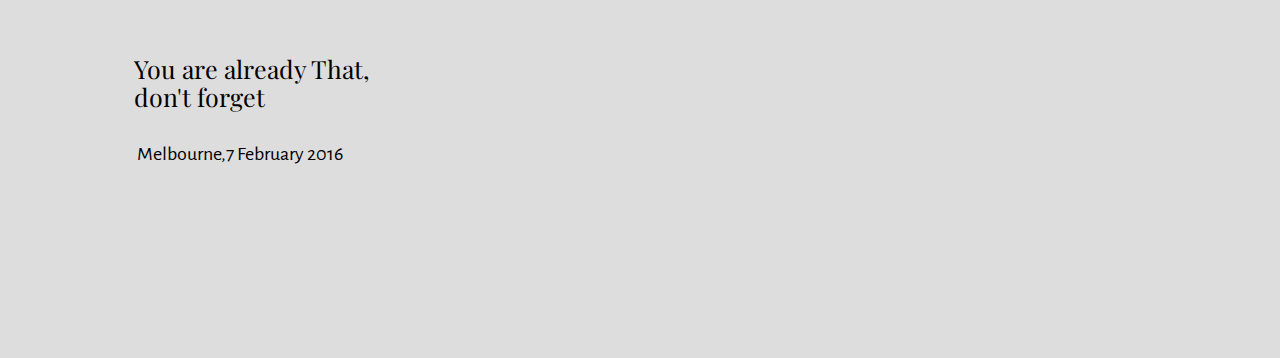
==== commit b5d56c1f: "create github pages" ====
--- a/page1.html
+++ b/page1.html
@@ -21,7 +21,7 @@
   
 </head>
 <body>
-  <nav class="navbar navbar-light mbr-navbar navbar-transparent navbar-fixed-top" id="menu-g" data-rv-view="159">
+  <nav class="navbar navbar-light mbr-navbar navbar-transparent navbar-fixed-top" id="menu-g" data-rv-view="19">
     <div class="container">
         <button class="navbar-toggler pull-right hidden-md-up" type="button" data-toggle="collapse" data-target="#exCollapsingNavbar2">
             <div class="hamburger-icon"></div>
@@ -34,12 +34,12 @@
 
             
 
-            <ul class="nav navbar-nav pull-xs-right"><li class="nav-item"><a class="nav-link" href="index.html#header1-0">Home</a></li> <li class="nav-item"><a class="nav-link" href="index.html">Youtube</a></li> <li class="nav-item"><a class="nav-link" href="index.html">Blog</a></li> <li class="nav-item"><a class="nav-link" href="index.html">Resources</a></li>  <li class="nav-item"><a class="nav-link" href="page5.html#msg-box3-16">Contact</a></li></ul>
+            <ul class="nav navbar-nav pull-xs-right"><li class="nav-item"><a class="nav-link" href="index.html#header1-0">Home</a></li> <li class="nav-item"><a class="nav-link" href="index.html">Youtube</a></li> <li class="nav-item"><a class="nav-link" href="index.html">30 Days Challenge</a></li> <li class="nav-item"><a class="nav-link" href="index.html">Resources</a></li>  <li class="nav-item"><a class="nav-link" href="page5.html#msg-box3-16">Contact</a></li></ul>
         </div>
     </div>
 </nav>
 
-<section class="mbr-section mbr-section-nopadding mbr-after-navbar" id="msg-box5-1c" data-rv-view="153" style="background-color: rgb(43, 43, 43); padding-top: 3rem; padding-bottom: 1.5rem;">
+<section class="mbr-section mbr-section-nopadding mbr-after-navbar" id="msg-box5-1c" data-rv-view="13" style="background-color: rgb(43, 43, 43); padding-top: 3rem; padding-bottom: 1.5rem;">
     
     <div class="container">
         <div class="row">
@@ -57,7 +57,7 @@
     </div>
 </section>
 
-<section class="mbr-section mbr-section-nopadding" id="msg-box5-1f" data-rv-view="156" style="background-color: rgb(221, 221, 221); padding-top: 1.5rem; padding-bottom: 1.5rem;">
+<section class="mbr-section mbr-section-nopadding" id="msg-box5-1f" data-rv-view="16" style="background-color: rgb(221, 221, 221); padding-top: 1.5rem; padding-bottom: 1.5rem;">
     
     <div class="container">
         <div class="row">
@@ -75,7 +75,7 @@
     </div>
 </section>
 
-<section class="mbr-section mbr-section-nopadding" id="msg-box5-12" data-rv-view="161" style="background-color: rgb(43, 43, 43); padding-top: 1.5rem; padding-bottom: 1.5rem;">
+<section class="mbr-section mbr-section-nopadding" id="msg-box5-12" data-rv-view="21" style="background-color: rgb(43, 43, 43); padding-top: 1.5rem; padding-bottom: 1.5rem;">
     
     <div class="container">
         <div class="row">
@@ -93,7 +93,7 @@
     </div>
 </section>
 
-<section class="mbr-section mbr-section-nopadding" id="msg-box5-1g" data-rv-view="164" style="background-color: rgb(221, 221, 221); padding-top: 1.5rem; padding-bottom: 1.5rem;">
+<section class="mbr-section mbr-section-nopadding" id="msg-box5-1g" data-rv-view="24" style="background-color: rgb(221, 221, 221); padding-top: 1.5rem; padding-bottom: 1.5rem;">
     
     <div class="container">
         <div class="row">
--- a/assets/mobirise/css/mbr-additional.css
+++ b/assets/mobirise/css/mbr-additional.css
@@ -1,8 +1,6 @@
 @import url(https://fonts.googleapis.com/css?family=Roboto:400,300,700);
+@import url(https://fonts.googleapis.com/css?family=Playfair+Display:400,700&subset=latin,cyrillic);
 @import url(https://fonts.googleapis.com/css?family=Alegreya+Sans:400,700&subset=latin,vietnamese,latin-ext);
-@import url(https://fonts.googleapis.com/css?family=Playfair+Display:400,700&subset=latin,cyrillic);
-@import url(https://fonts.googleapis.com/css?family=Ubuntu:400,300,700);
-@import url(https://fonts.googleapis.com/css?family=Open+Sans:400,300,700);
 
 
 
@@ -10,11 +8,11 @@
 
 #header1-0 P {
   font-family: 'Roboto', sans-serif;
-  font-size: 18px;
+  font-size: 20px;
   color: #2b2b2b;
 }
 #header1-0 .btn {
-  font-family: 'Alegreya Sans', sans-serif;
+  font-family: 'Roboto', sans-serif;
   font-size: 20px;
 }
 #header1-0 H1 {
@@ -58,7 +56,7 @@
   text-align: left;
 }
 #menu-g .navbar-toggler {
-  color: #2b2b2b;
+  color: #000000;
 }
 #menu-g .nav-link {
   font-family: 'Playfair Display', sans-serif;
@@ -88,7 +86,7 @@
 
 
 #menu-h .navbar-toggler {
-  color: #2b2b2b;
+  color: #000000;
 }
 #menu-h .nav-link {
   font-family: 'Playfair Display', sans-serif;
@@ -101,7 +99,7 @@
 
 
 #menu-o .navbar-toggler {
-  color: #2b2b2b;
+  color: #000000;
 }
 #menu-o .nav-link {
   font-family: 'Playfair Display', sans-serif;
@@ -117,7 +115,7 @@
 
 
 #menu-p .navbar-toggler {
-  color: #2b2b2b;
+  color: #000000;
 }
 #menu-p .nav-link {
   font-family: 'Playfair Display', sans-serif;
@@ -170,7 +168,7 @@
 
 
 #menu-11 .navbar-toggler {
-  color: #2b2b2b;
+  color: #000000;
 }
 #menu-11 .nav-link {
   font-family: 'Playfair Display', sans-serif;
@@ -182,170 +180,34 @@
 }
 
 
-#menu-13 .navbar-toggler {
-  color: #2b2b2b;
-}
-#menu-13 .nav-link {
-  font-family: 'Playfair Display', sans-serif;
-  font-size: 16px;
-}
-#menu-13 .navbar-brand {
-  font-family: 'Playfair Display', sans-serif;
-  font-size: 16px;
-}
-
-
-
-
-
-
-
-
-
-
-
-
-
-
-
-
-
-
-
-
-
-
-#header1-0 P {
-  font-family: 'Ubuntu', sans-serif;
-  font-size: 16px;
-}
-#header1-0 .btn {
-  font-family: 'Alegreya Sans', sans-serif;
-  font-size: 20px;
-}
-#header1-0 H1 {
-  font-size: 48px;
-  font-family: 'Playfair Display', sans-serif;
-}
-#header4-a P {
-  font-family: 'Ubuntu', sans-serif;
-  text-align: right;
-  font-size: 16px;
-}
-#header4-a H1 {
-  text-align: right;
-  font-size: 25px;
-  font-family: 'Playfair Display', sans-serif;
-}
-#header4-a .btn {
-  font-family: 'Alegreya Sans', sans-serif;
-  font-size: 20px;
-}
-#msg-box5-5 .mbr-section-title {
-  font-size: 25px;
-  color: #ffffff;
-  text-align: center;
-}
-#msg-box5-5 .lead P {
-  font-family: 'Ubuntu', sans-serif;
-  color: #ffffff;
-  font-size: 16px;
-}
-#msg-box5-5 .btn {
-  font-family: 'Alegreya Sans', sans-serif;
-  font-size: 20px;
-}
-#menu-2 .navbar-toggler {
-  color: #2b2b2b;
-}
-#menu-2 .nav-link {
-  font-family: 'Playfair Display', sans-serif;
-  font-size: 16px;
-}
-#menu-2 .navbar-brand {
-  font-family: 'Playfair Display', sans-serif;
-  font-size: 16px;
-}
-#slider-4 H2 {
-  font-size: 25px;
-  color: #000000;
-  text-align: left;
-}
-#slider-4 P {
-  font-family: 'Ubuntu', sans-serif;
-  color: #000000;
-  text-align: left;
-  font-size: 16px;
-}
-#slider-4 .btn {
-  font-family: 'Alegreya Sans', sans-serif;
-  font-size: 20px;
-}
-#features1-1k H4 {
-  font-size: 25px;
-}
-#testimonials1-d .mbr-section-title {
-  font-size: 25px;
-  color: #000000;
-}
-#testimonials1-d .card-footer > div DIV {
-  font-family: 'Playfair Display', sans-serif;
-  color: #000000;
-  font-size: 14px;
-}
-#testimonials1-d .card-block I {
-  font-family: 'Ubuntu', sans-serif;
-  font-size: 16px;
-}
-#testimonials1-d .card-block {
-  font-family: 'Open Sans', sans-serif;
-  text-align: right;
-}
-#testimonials1-d .card-footer > div {
-  color: #000000;
-  font-family: 'Playfair Display', sans-serif;
-  font-size: 14px;
-}
-#testimonials1-d .card-block DIV {
-  text-align: right;
-}
-#testimonials1-d .mbr-section-title B {
-  font-size: 25px;
-}
-#msg-box4-r .mbr-section-title {
-  font-size: 25px;
-  font-family: 'Playfair Display', sans-serif;
-  text-align: left;
-}
-#msg-box4-r .lead P {
-  font-family: 'Ubuntu', sans-serif;
-  font-size: 15px;
-  text-align: left;
-  color: #000000;
-}
-#msg-box4-r .btn {
-  font-family: 'Alegreya Sans', sans-serif;
-  font-size: 20px;
-}
-#msg-box5-19 .lead P {
-  font-family: 'Ubuntu', sans-serif;
-  font-size: 16px;
-  text-align: left;
-}
-#msg-box5-19 .mbr-section-title {
-  font-size: 25px;
-}
-#msg-box5-19 .btn {
-  font-family: 'Alegreya Sans', sans-serif;
-  font-size: 20px;
-}
-#form1-9 .btn {
-  font-family: 'Alegreya Sans', sans-serif;
-  font-size: 20px;
-}
-#form1-9 .mbr-section-title {
-  font-size: 25px;
-}
-#social-buttons1-8 .mbr-section-title {
-  font-size: 16px;
-}
+
+
+
+
+
+#content5-2c P {
+  font-family: 'Roboto', sans-serif;
+}
+#menu-28 .navbar-toggler {
+  color: #000000;
+}
+#menu-28 .nav-link {
+  font-family: 'Playfair Display', sans-serif;
+  font-size: 16px;
+}
+#menu-28 .navbar-brand {
+  font-family: 'Playfair Display', sans-serif;
+  font-size: 16px;
+}
+#msg-box5-29 .mbr-section-title {
+  font-family: 'Roboto', sans-serif;
+}
+#msg-box5-29 .lead P {
+  font-family: 'Roboto', sans-serif;
+}
+#msg-box5-2d .mbr-section-title {
+  font-family: 'Roboto', sans-serif;
+}
+#msg-box5-2e .mbr-section-title {
+  font-family: 'Roboto', sans-serif;
+}
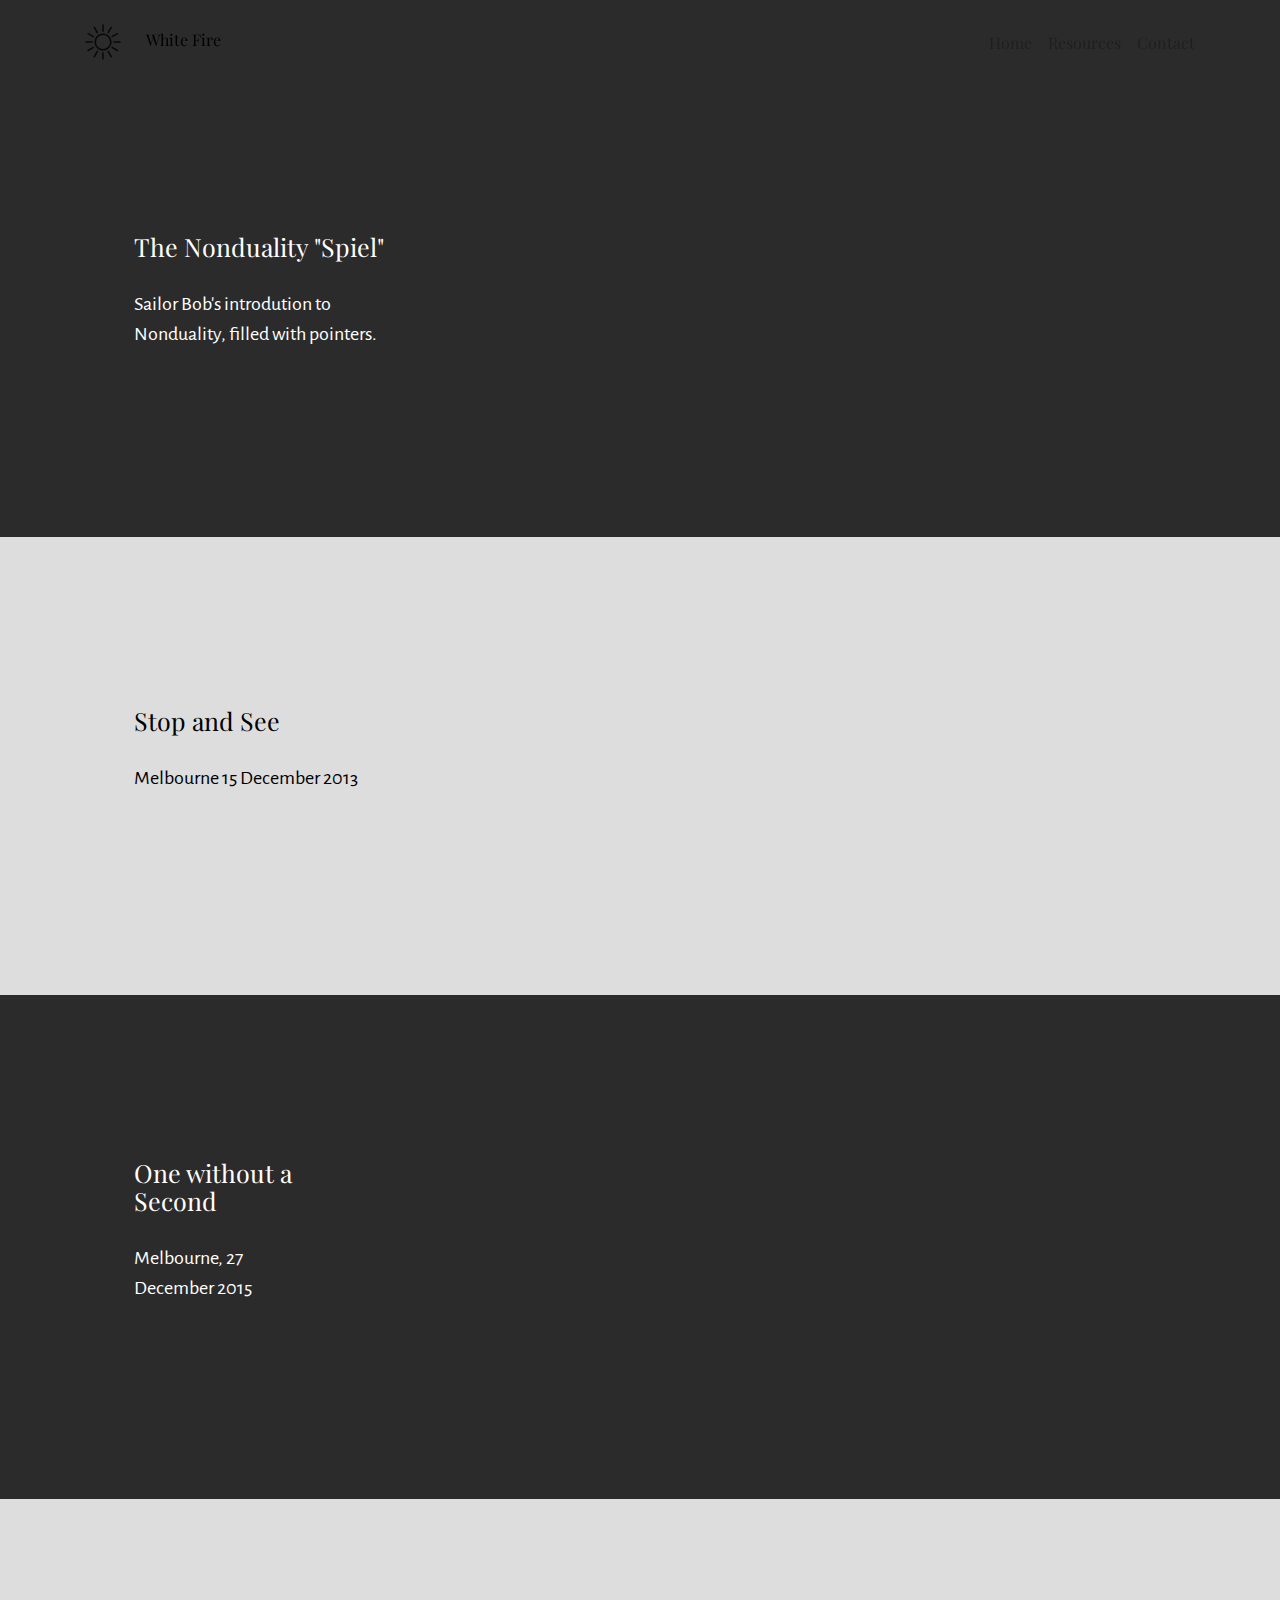
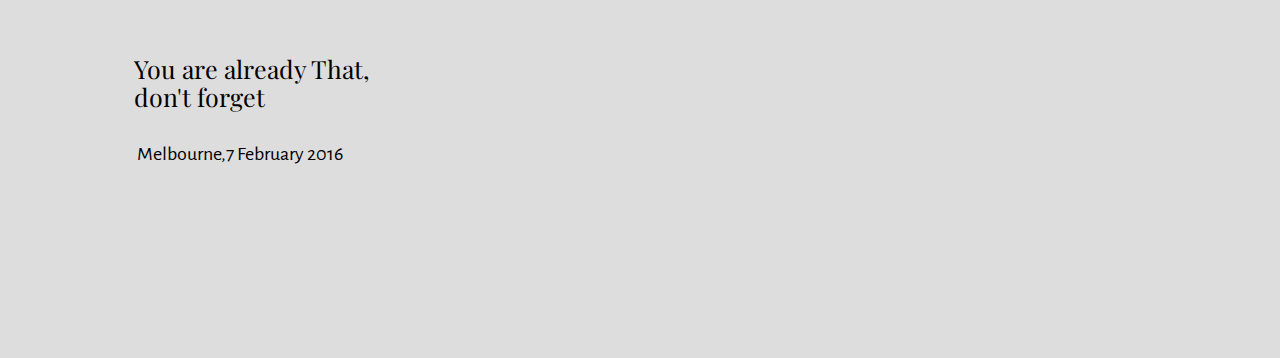
==== commit c593938a: "create github pages" ====
--- a/page1.html
+++ b/page1.html
@@ -34,7 +34,7 @@
 
             
 
-            <ul class="nav navbar-nav pull-xs-right"><li class="nav-item"><a class="nav-link" href="index.html#header1-0">Home</a></li> <li class="nav-item"><a class="nav-link" href="index.html">Youtube</a></li> <li class="nav-item"><a class="nav-link" href="index.html">30 Days Challenge</a></li> <li class="nav-item"><a class="nav-link" href="index.html">Resources</a></li>  <li class="nav-item"><a class="nav-link" href="page5.html#msg-box3-16">Contact</a></li></ul>
+            <ul class="nav navbar-nav pull-xs-right"><li class="nav-item"><a class="nav-link" href="index.html#header1-0">Home</a></li>   <li class="nav-item"><a class="nav-link" href="page7.html#content5-2c">Resources</a></li>  <li class="nav-item"><a class="nav-link" href="page5.html#msg-box3-16">Contact</a></li></ul>
         </div>
     </div>
 </nav>
--- a/assets/mobirise/css/mbr-additional.css
+++ b/assets/mobirise/css/mbr-additional.css
@@ -185,6 +185,10 @@
 
 
 
+
+
+
+
 #content5-2c P {
   font-family: 'Roboto', sans-serif;
 }
@@ -211,3 +215,15 @@
 #msg-box5-2e .mbr-section-title {
   font-family: 'Roboto', sans-serif;
 }
+#msg-box5-2f .mbr-section-title {
+  font-family: 'Roboto', sans-serif;
+}
+#msg-box5-2g .mbr-section-title {
+  font-family: 'Roboto', sans-serif;
+}
+#msg-box5-2h .mbr-section-title {
+  font-family: 'Roboto', sans-serif;
+}
+#msg-box5-2i .mbr-section-title {
+  font-family: 'Roboto', sans-serif;
+}
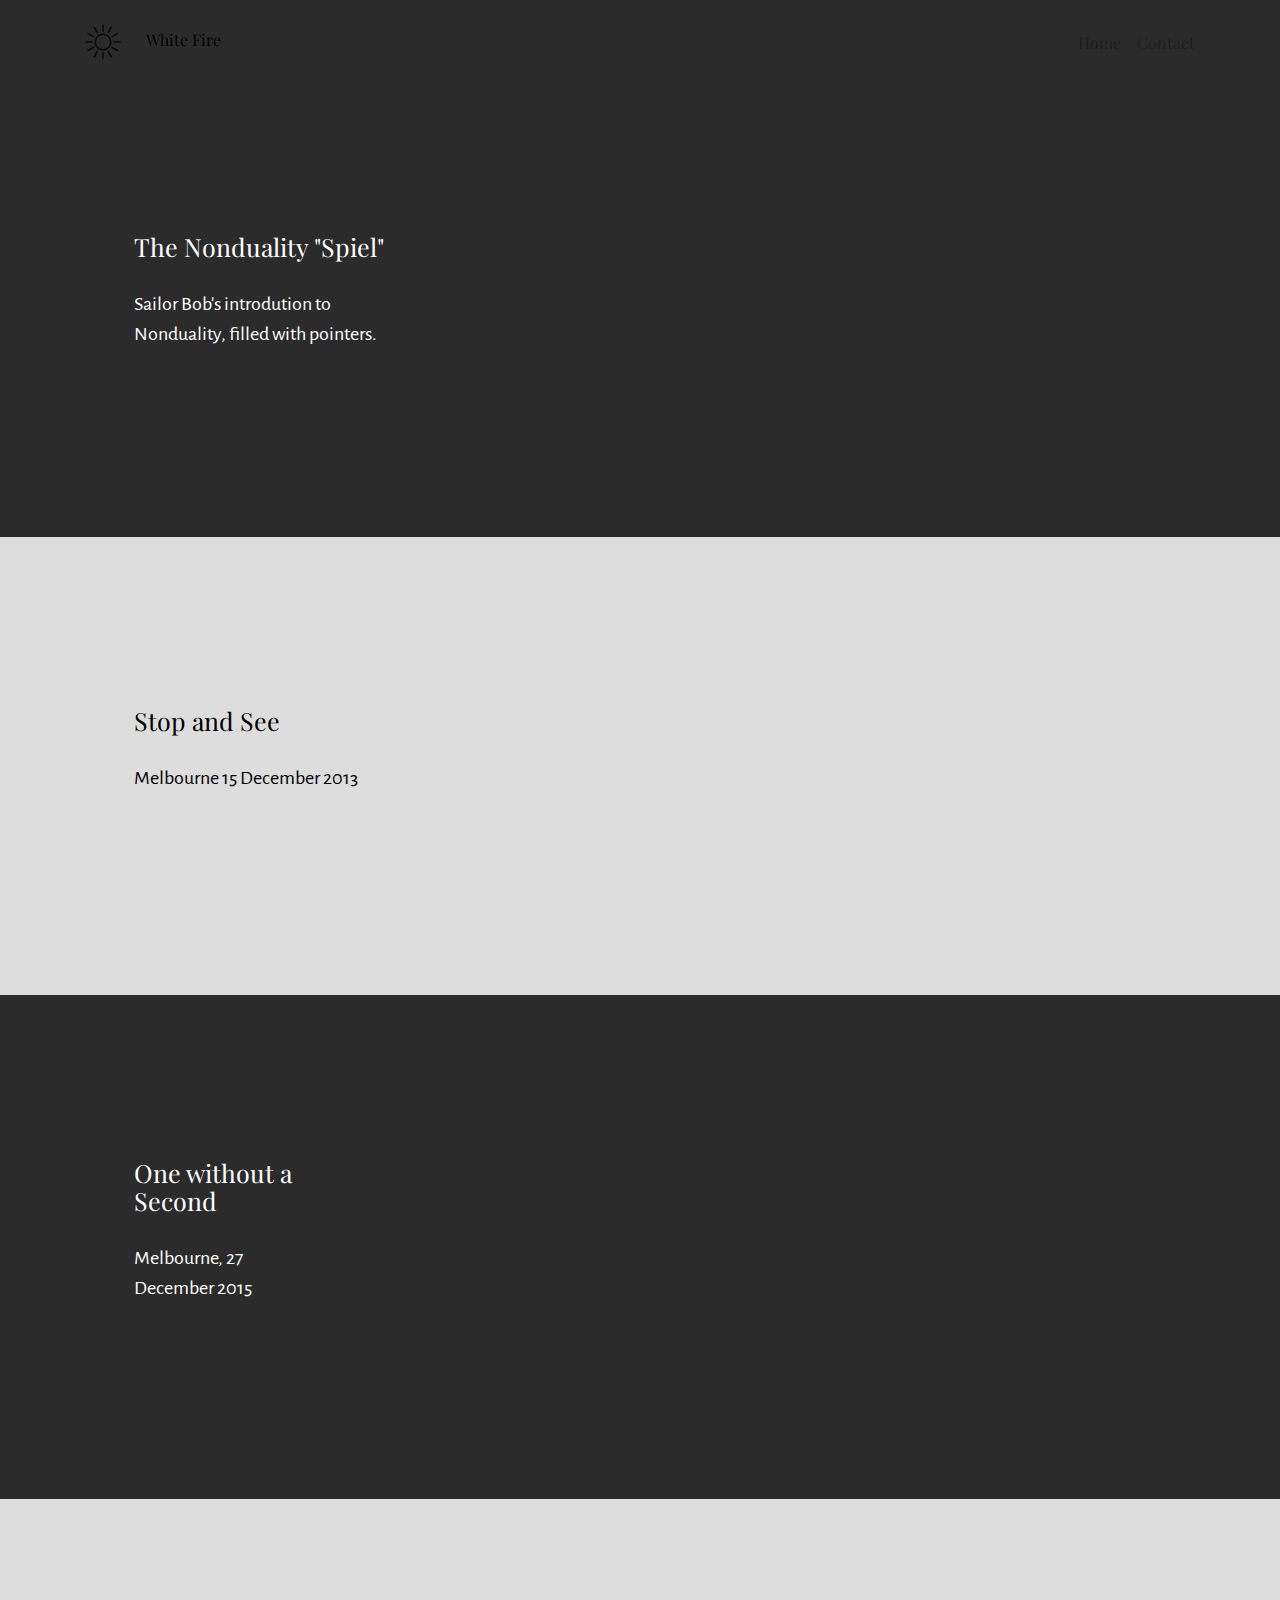
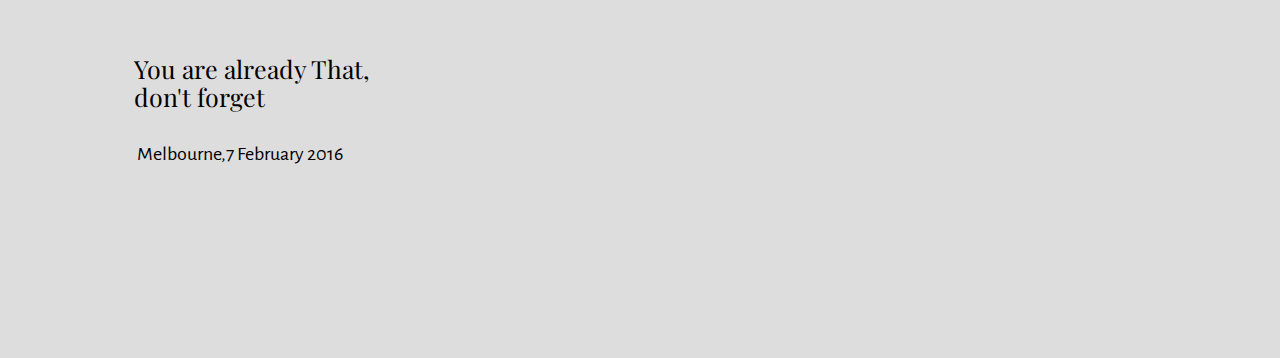
==== commit 1eb2a1a7: "create github pages" ====
--- a/page1.html
+++ b/page1.html
@@ -21,7 +21,7 @@
   
 </head>
 <body>
-  <nav class="navbar navbar-light mbr-navbar navbar-transparent navbar-fixed-top" id="menu-g" data-rv-view="19">
+  <nav class="navbar navbar-light mbr-navbar navbar-transparent navbar-fixed-top" id="menu-g" data-rv-view="13">
     <div class="container">
         <button class="navbar-toggler pull-right hidden-md-up" type="button" data-toggle="collapse" data-target="#exCollapsingNavbar2">
             <div class="hamburger-icon"></div>
@@ -34,12 +34,12 @@
 
             
 
-            <ul class="nav navbar-nav pull-xs-right"><li class="nav-item"><a class="nav-link" href="index.html#header1-0">Home</a></li>   <li class="nav-item"><a class="nav-link" href="page7.html#content5-2c">Resources</a></li>  <li class="nav-item"><a class="nav-link" href="page5.html#msg-box3-16">Contact</a></li></ul>
+            <ul class="nav navbar-nav pull-xs-right"><li class="nav-item"><a class="nav-link" href="index.html#header1-0">Home</a></li>     <li class="nav-item"><a class="nav-link" href="index.html">Contact</a></li></ul>
         </div>
     </div>
 </nav>
 
-<section class="mbr-section mbr-section-nopadding mbr-after-navbar" id="msg-box5-1c" data-rv-view="13" style="background-color: rgb(43, 43, 43); padding-top: 3rem; padding-bottom: 1.5rem;">
+<section class="mbr-section mbr-section-nopadding mbr-after-navbar" id="msg-box5-1c" data-rv-view="7" style="background-color: rgb(43, 43, 43); padding-top: 3rem; padding-bottom: 1.5rem;">
     
     <div class="container">
         <div class="row">
@@ -57,7 +57,7 @@
     </div>
 </section>
 
-<section class="mbr-section mbr-section-nopadding" id="msg-box5-1f" data-rv-view="16" style="background-color: rgb(221, 221, 221); padding-top: 1.5rem; padding-bottom: 1.5rem;">
+<section class="mbr-section mbr-section-nopadding" id="msg-box5-1f" data-rv-view="10" style="background-color: rgb(221, 221, 221); padding-top: 1.5rem; padding-bottom: 1.5rem;">
     
     <div class="container">
         <div class="row">
@@ -75,7 +75,7 @@
     </div>
 </section>
 
-<section class="mbr-section mbr-section-nopadding" id="msg-box5-12" data-rv-view="21" style="background-color: rgb(43, 43, 43); padding-top: 1.5rem; padding-bottom: 1.5rem;">
+<section class="mbr-section mbr-section-nopadding" id="msg-box5-12" data-rv-view="15" style="background-color: rgb(43, 43, 43); padding-top: 1.5rem; padding-bottom: 1.5rem;">
     
     <div class="container">
         <div class="row">
@@ -93,7 +93,7 @@
     </div>
 </section>
 
-<section class="mbr-section mbr-section-nopadding" id="msg-box5-1g" data-rv-view="24" style="background-color: rgb(221, 221, 221); padding-top: 1.5rem; padding-bottom: 1.5rem;">
+<section class="mbr-section mbr-section-nopadding" id="msg-box5-1g" data-rv-view="18" style="background-color: rgb(221, 221, 221); padding-top: 1.5rem; padding-bottom: 1.5rem;">
     
     <div class="container">
         <div class="row">
--- a/assets/mobirise/css/mbr-additional.css
+++ b/assets/mobirise/css/mbr-additional.css
@@ -1,24 +1,24 @@
-@import url(https://fonts.googleapis.com/css?family=Roboto:400,300,700);
 @import url(https://fonts.googleapis.com/css?family=Playfair+Display:400,700&subset=latin,cyrillic);
 @import url(https://fonts.googleapis.com/css?family=Alegreya+Sans:400,700&subset=latin,vietnamese,latin-ext);
+@import url(https://fonts.googleapis.com/css?family=Roboto:400,300,700);
 
 
 
 
 
 #header1-0 P {
-  font-family: 'Roboto', sans-serif;
-  font-size: 20px;
-  color: #2b2b2b;
+  font-family: 'Playfair Display', sans-serif;
+  font-size: 20px;
+  color: #ffffff;
 }
 #header1-0 .btn {
-  font-family: 'Roboto', sans-serif;
+  font-family: 'Playfair Display', sans-serif;
   font-size: 20px;
 }
 #header1-0 H1 {
   font-size: 48px;
   font-family: 'Playfair Display', sans-serif;
-  color: #2b2b2b;
+  color: #ffffff;
 }
 #menu-2 .navbar-toggler {
   color: #000000;
